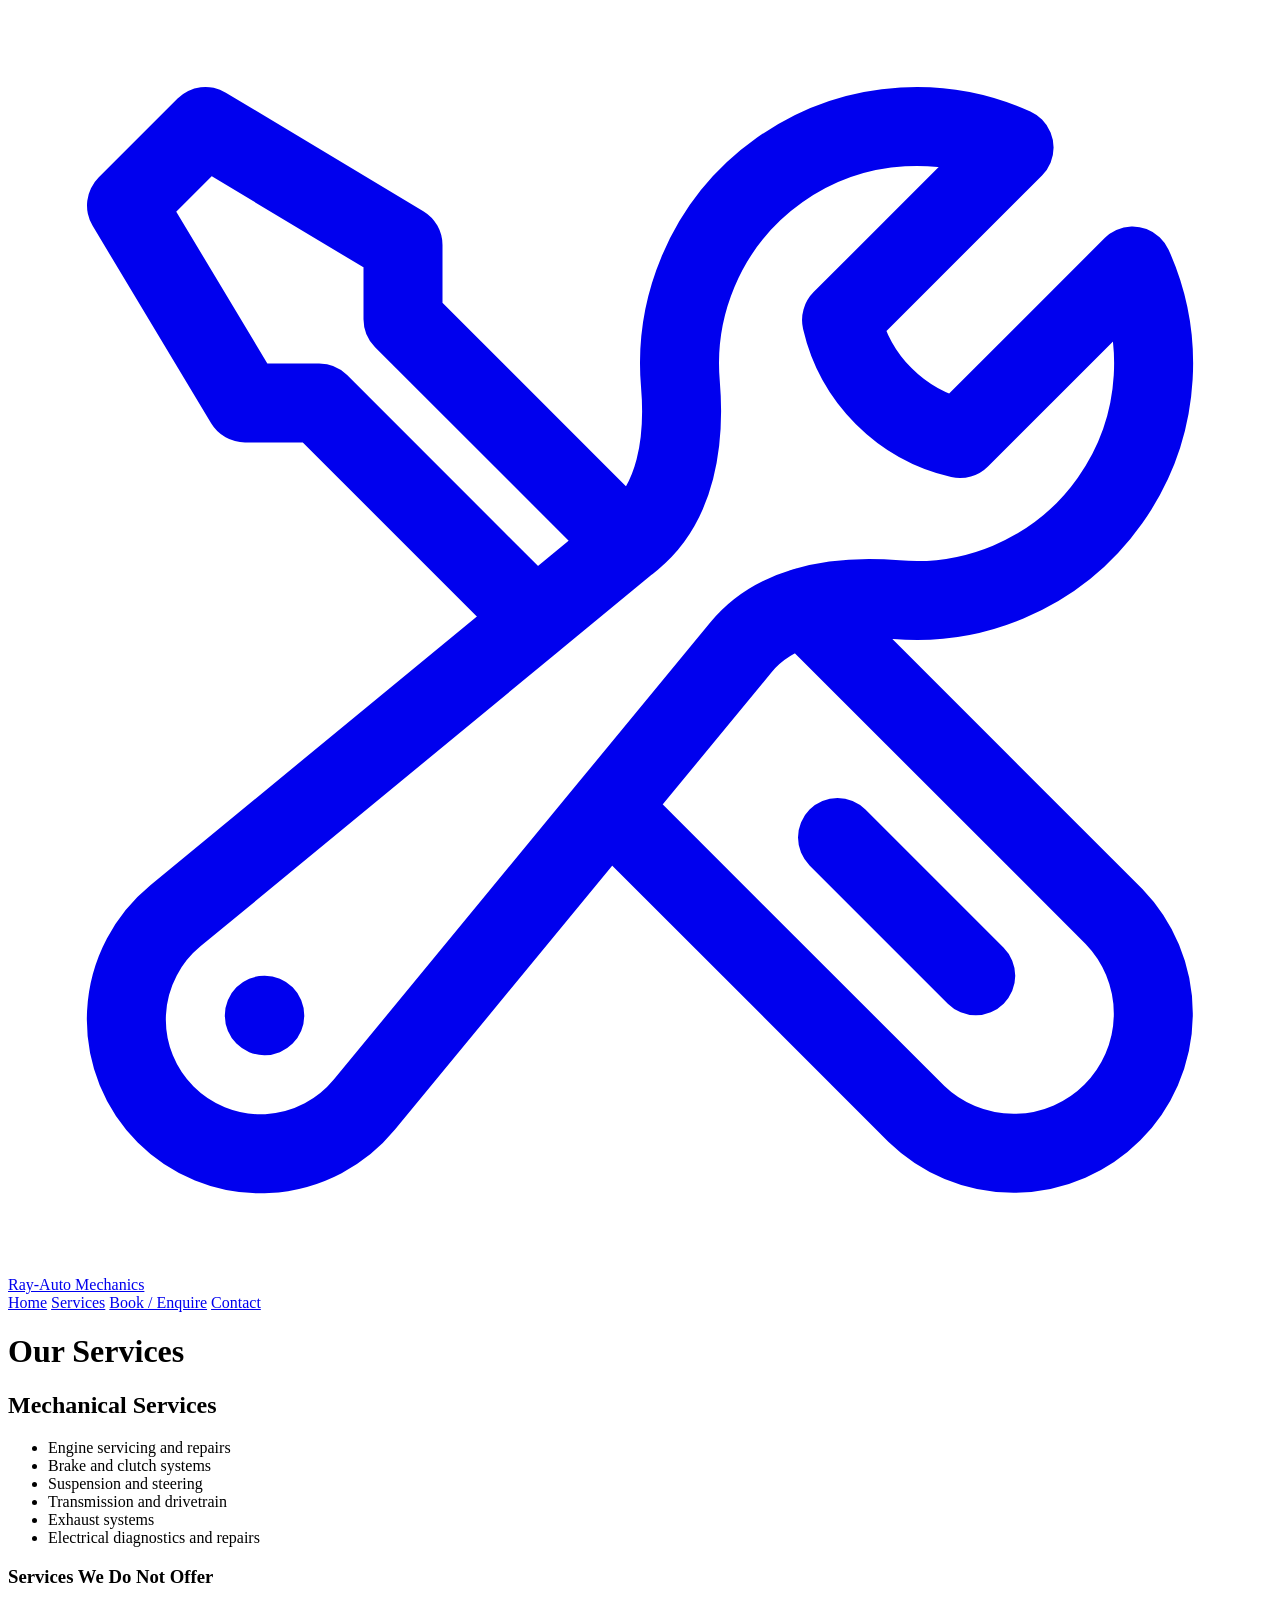
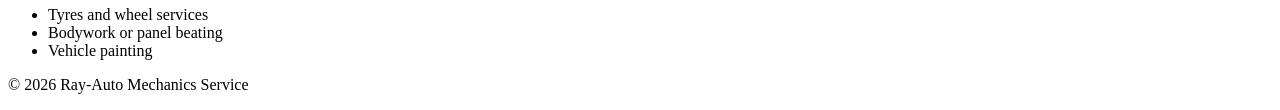
==== services.html @ d105ba19 "Create services.html Initial phase" ====
<!DOCTYPE html>
<html lang="en">
<head>
  <meta charset="UTF-8" />
  <meta name="viewport" content="width=device-width, initial-scale=1.0"/>
  <title>Services | Ray-Auto Mechanics</title>
  <link rel="stylesheet" href="css/style.css" />
</head>
<body>

    <header>
      <div class="header-nav">

          <div>
          <a class="logo" href="index.html"
            ><span
              ><svg class="icon"
                xmlns="http://www.w3.org/2000/svg"
                fill="none"
                viewBox="0 0 24 24"
                stroke-width="1.5"
                stroke="currentColor"
                class="size-6"
              >
                <path
                  stroke-linecap="round"
                  stroke-linejoin="round"
                  d="M11.42 15.17 17.25 21A2.652 2.652 0 0 0 21 17.25l-5.877-5.877M11.42 15.17l2.496-3.03c.317-.384.74-.626 1.208-.766M11.42 15.17l-4.655 5.653a2.548 2.548 0 1 1-3.586-3.586l6.837-5.63m5.108-.233c.55-.164 1.163-.188 1.743-.14a4.5 4.5 0 0 0 4.486-6.336l-3.276 3.277a3.004 3.004 0 0 1-2.25-2.25l3.276-3.276a4.5 4.5 0 0 0-6.336 4.486c.091 1.076-.071 2.264-.904 2.95l-.102.085m-1.745 1.437L5.909 7.5H4.5L2.25 3.75l1.5-1.5L7.5 4.5v1.409l4.26 4.26m-1.745 1.437 1.745-1.437m6.615 8.206L15.75 15.75M4.867 19.125h.008v.008h-.008v-.008Z"
                />
              </svg> </span
            >Ray-Auto Mechanics</a>
          </div>
          <div>
          <nav>
          <a href="index.html">Home</a>
          <a href="services.html">Services</a>
          <a href="book.html">Book / Enquire</a>
          <a href="contact.html">Contact</a>
           </nav>
          </div>
       
        </div>
          <h1>Our Services</h1>

    </header>

<section>
  <h2>Mechanical Services</h2>
  <ul>
    <li>Engine servicing and repairs</li>
    <li>Brake and clutch systems</li>
    <li>Suspension and steering</li>
    <li>Transmission and drivetrain</li>
    <li>Exhaust systems</li>
    <li>Electrical diagnostics and repairs</li>
  </ul>

  <h3>Services We Do Not Offer</h3>
  <ul>
    <li>Tyres and wheel services</li>
    <li>Bodywork or panel beating</li>
    <li>Vehicle painting</li>
  </ul>
</section>

<footer>
  <p>© 2026 Ray-Auto Mechanics Service</p>
</footer>

</body>
</html>
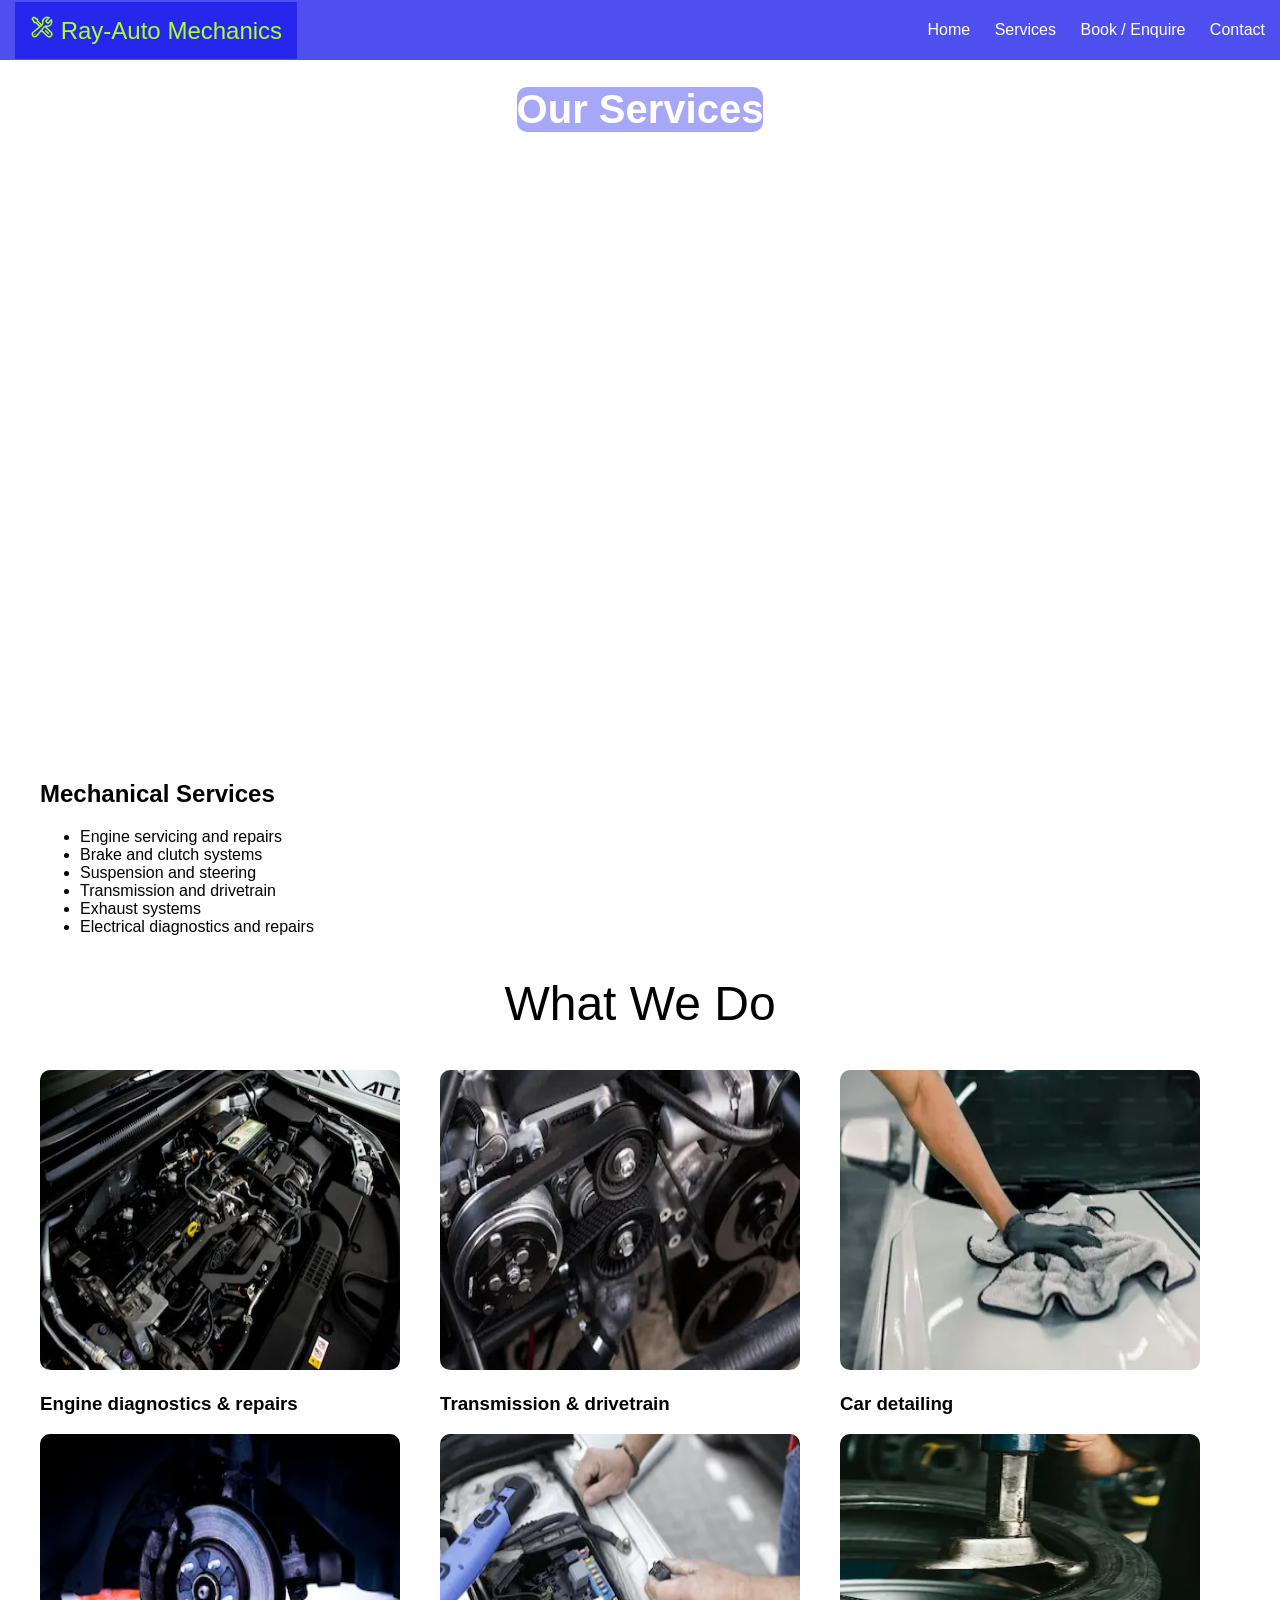
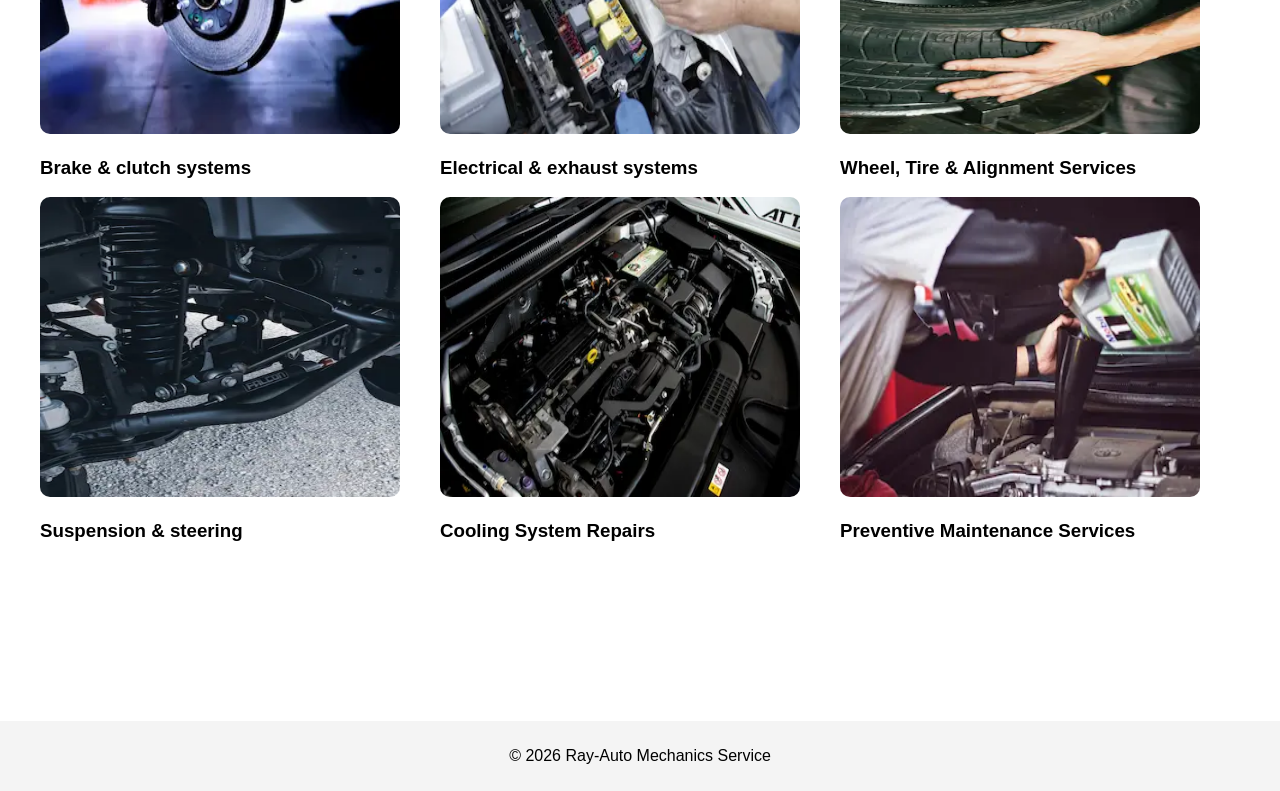
==== commit 71667939: "Update services.html updated with the card section" ====
--- a/services.html
+++ b/services.html
@@ -55,12 +55,54 @@
     <li>Electrical diagnostics and repairs</li>
   </ul>
 
-  <h3>Services We Do Not Offer</h3>
-  <ul>
-    <li>Tyres and wheel services</li>
-    <li>Bodywork or panel beating</li>
-    <li>Vehicle painting</li>
-  </ul>
+      <h2 class="card-heading">What we do</h2>
+      <div class="card">
+        <div class="card-part">
+          <div>
+            <img src="./images/engine.webp" alt="" />
+            <h3>Engine diagnostics & repairs</h3>
+          </div>
+          <div>
+            <img src="./images/brake.webp" alt="" />
+            <h3>Brake & clutch systems</h3>
+          </div>
+          <div>
+            <img src="./images/suspension.webp" alt="" />
+            <h3>Suspension & steering</h3>
+          </div>
+        </div>
+
+        <div class="card-part">
+          <div>
+            <img src="./images/transmission.webp" alt="" />
+            <h3>Transmission & drivetrain</h3>
+          </div>
+          <div>
+            <img src="./images/electrical.webp" alt="" />
+            <h3>Electrical & exhaust systems</h3>
+          </div>
+          <div>
+            <img src="./images/engine.webp" alt="" />
+            <h3>Cooling System Repairs</h3>
+          </div>
+        </div>
+
+        <div class="card-part">
+          <div>
+            <img src="./images/detail.webp" alt="" />
+            <h3>Car detailing</h3>
+          </div>
+          <div>
+            <img src="./images/tyre.webp" alt="" />
+            <h3>Wheel, Tire & Alignment Services</h3>
+          </div>
+          <div>
+            <img src="./images/service.webp" alt="" />
+            <h3>Preventive Maintenance Services</h3>
+          </div>
+        </div>
+      </div>
+
 </section>
 
 <footer>
--- a/css/style.css
+++ b/css/style.css
@@ -0,0 +1,211 @@
+body {
+  font-family: 'Popping', sans-serif;
+  margin: 0;
+  padding: 0;
+}
+
+.logo {
+  font-size: 1.5rem;
+  text-decoration: none;
+  color: greenyellow;
+  background: rgba(35, 35, 236, 0.929);
+  padding: 15px;
+}
+.icon {
+  width: 24px;
+}
+header {
+  background-image: url("/Ray-auto-mechanic/images/background.webp");
+  background-size: cover;
+  height: 80vh;
+  background-repeat: no-repeat;
+  text-align: center;
+}
+header h1 {
+  background: rgba(35, 35, 236, 0.4);
+  display: inline-block;
+  color: white;
+  border-radius: 10px;
+}
+.header-nav {
+  display: flex;
+  justify-content: space-between;
+  align-items: center;
+  background: rgba(35, 35, 236, 0.8);
+  padding: 15px;
+  width: 100%;
+}
+
+header h1 {
+  font-size: 2.5rem;
+}
+.header-cap {
+  width: 30%;
+  background: rgb(60, 60, 241, 0.4);
+  border-radius: 10px;
+  color: white;
+  padding: 30px;
+  margin: 3%;
+  text-align: left;
+}
+.header-cap h2 {
+  font-size: 2.1rem;
+  text-transform: capitalize;
+}
+.header-cap p {
+  font-size: 0.9rem;
+  margin-bottom: 10%;
+}
+
+.btn {
+  background: #d32f2f;
+  color: white;
+  text-transform: capitalize;
+  padding: 13px 20px;
+  text-decoration: none;
+  border: none;
+  border-radius: 5px;
+  cursor: pointer;
+}
+.btn-trans {
+  color: white;
+  text-transform: capitalize;
+  padding: 13px 20px;
+  text-decoration: none;
+  border: 1px solid white;
+  border-radius: 5px;
+  cursor: pointer;
+  margin-left: 20px;
+}
+nav {
+  margin-right: 20px;
+}
+nav a {
+  color: white;
+  margin: 0 10px;
+  text-decoration: none;
+}
+.hero {
+  width: 40%;
+}
+.hero h2 {
+  font-size: 3rem;
+  font-weight: 600;
+}
+.hero p {
+  font-weight: 100;
+}
+
+.statement {
+  display: flex;
+  justify-content: space-between;
+}
+.expert {
+  width: 20%;
+  padding: 45px;
+  background: rgb(230, 240, 244);
+  border-radius: 10px;
+}
+.expert h3 {
+  font-size: 1.2rem;
+  font-weight: 600;
+}
+.expert p {
+  font-weight: 300;
+}
+.icon-e {
+  width: 32px;
+  color: darkblue;
+  background: rgb(193, 229, 240);
+  padding: 10px;
+  border-radius: 5px;
+}
+
+section {
+  padding: 40px;
+}
+
+.card-heading {
+  font-size: 3rem;
+  font-weight: 500;
+  text-align: center;
+  text-transform: capitalize;
+}
+.card {
+  display: flex;
+  flex-direction: row;
+  justify-content: space-between;
+  margin-bottom: 10%;
+}
+.card-part {
+  width: 50%;
+}
+.card-part img {
+  width: 90%;
+  height: 300px;
+  border-radius: 10px;
+}
+
+footer {
+  background: #f4f4f4;
+  text-align: center;
+  padding: 10px;
+}
+/* AI Chat Widget */
+#chat-toggle {
+  position: fixed;
+  bottom: 20px;
+  right: 20px;
+  background: #d32f2f;
+  color: white;
+  padding: 12px;
+  border-radius: 50%;
+  cursor: pointer;
+  font-size: 18px;
+}
+
+#chat-widget {
+  position: fixed;
+  bottom: 80px;
+  right: 20px;
+  width: 300px;
+  background: white;
+  border: 1px solid #ccc;
+  display: none;
+  flex-direction: column;
+}
+
+#chat-header {
+  background: #1e1e1e;
+  color: white;
+  padding: 10px;
+  display: flex;
+  justify-content: space-between;
+}
+
+#chat-close {
+  cursor: pointer;
+}
+
+#chat-messages {
+  padding: 10px;
+  height: 250px;
+  overflow-y: auto;
+  font-size: 14px;
+}
+
+#chat-input {
+  display: flex;
+  border-top: 1px solid #ccc;
+}
+
+#chat-input input {
+  flex: 1;
+  padding: 8px;
+  border: none;
+}
+
+#chat-input button {
+  padding: 8px 12px;
+}
+
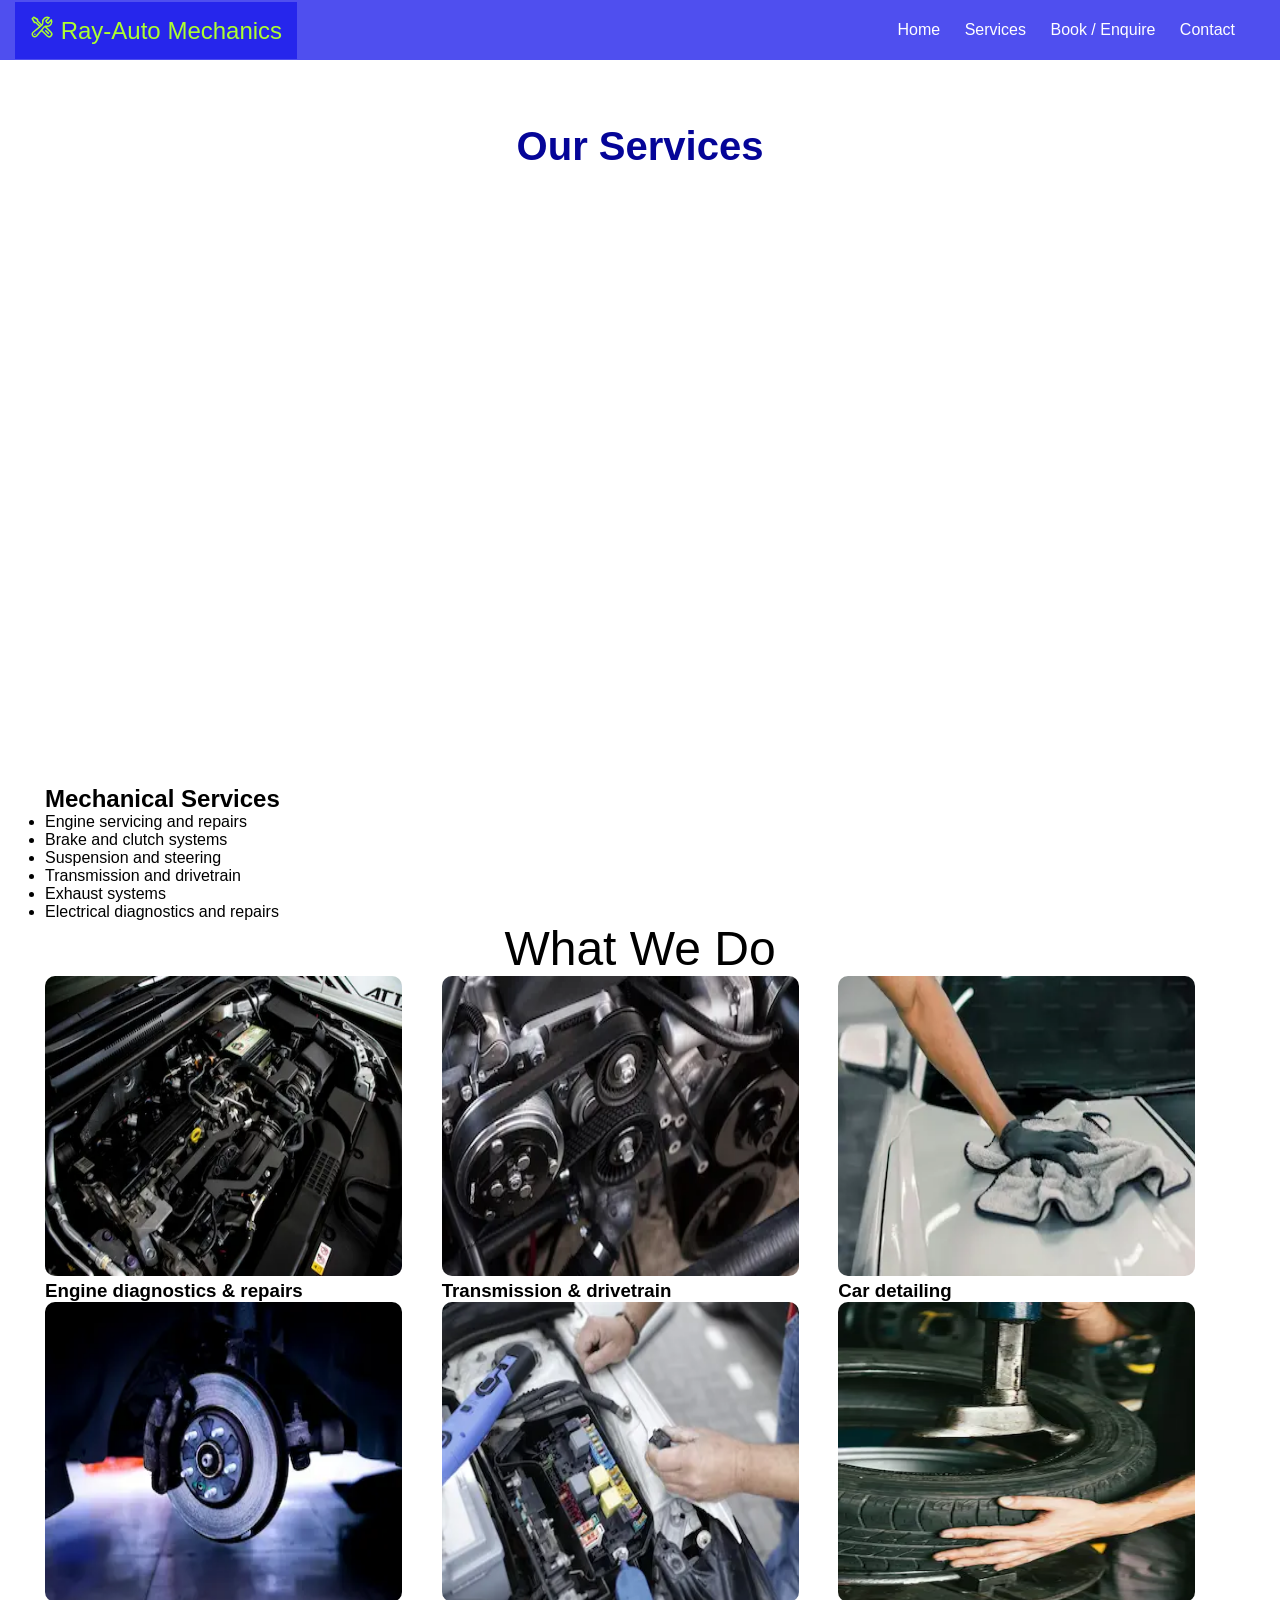
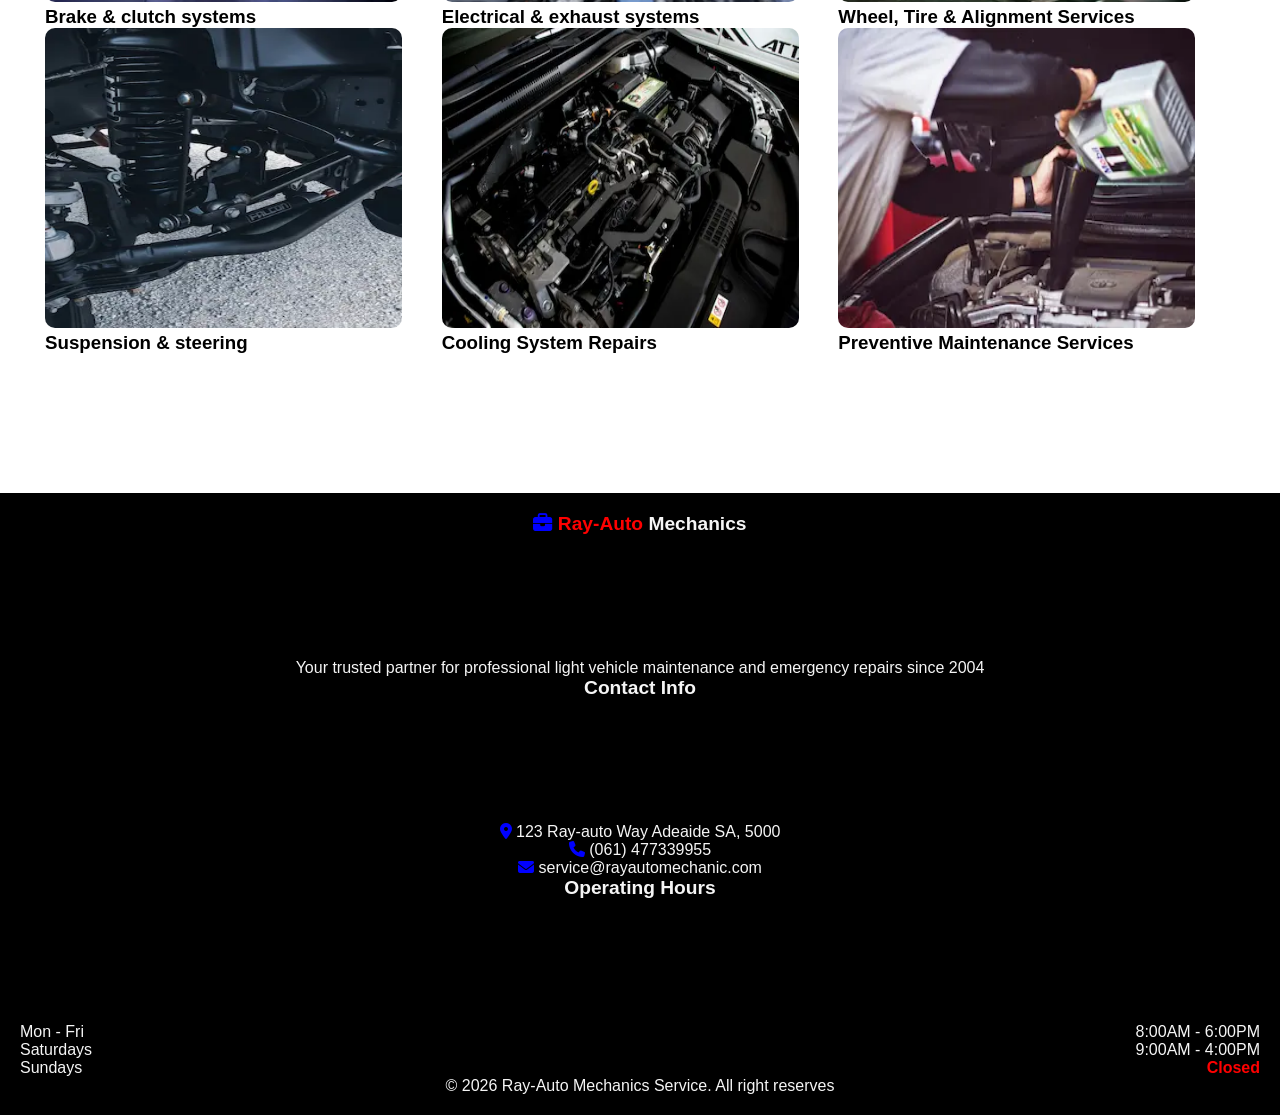
==== commit e73d30b0: "Update services.html" ====
--- a/services.html
+++ b/services.html
@@ -5,6 +5,7 @@
   <meta name="viewport" content="width=device-width, initial-scale=1.0"/>
   <title>Services | Ray-Auto Mechanics</title>
   <link rel="stylesheet" href="css/style.css" />
+      <link rel="stylesheet" href="https://cdnjs.cloudflare.com/ajax/libs/font-awesome/6.5.0/css/all.min.css">
 </head>
 <body>
 
@@ -105,9 +106,46 @@
 
 </section>
 
-<footer>
-  <p>© 2026 Ray-Auto Mechanics Service</p>
-</footer>
+    <footer class="footer-s">
+
+      <div class="footer-services">
+        <div>
+          <h5><span><i class="fa-solid fa-briefcase"></i></span> <span>Ray-Auto</span> Mechanics </h5>
+          <p>Your trusted partner for professional light vehicle 
+            maintenance and emergency repairs since 2004</p>
+        </div>
+
+        <div>
+          <h5>Contact Info</h5>
+          <p> <span><i class="fa-solid fa-location-dot"></i></span> 123 Ray-auto Way Adeaide SA, 5000</p>
+          <P> <span> <i class="fa-solid fa-phone"></i> </span> (061) 477339955</P>
+          <P> <span><i class="fa-solid fa-envelope"></i> </span>  service@rayautomechanic.com</P>
+        </div>
+
+
+          <div class="footer-part">
+          <h5>Operating Hours</h5>
+          <span  class="opening-servces">
+            <p>Mon - Fri</p>
+           <P> 8:00AM - 6:00PM </P>
+          </span>
+          <span class="opening-servces">
+            <p>Saturdays</p>
+           <P> 9:00AM - 4:00PM </P>
+          </span>
+          <span class="opening-servces">
+            <p>Sundays</p>
+           <P class="closed"> Closed </P>
+          </span>
+          </div>
+
+      </div>
+
+      <div class="copy-right-services">
+      <p>© 2026 Ray-Auto Mechanics Service. All right reserves</p>
+      </div>
+
+    </footer>
 
 </body>
 </html>
--- a/css/style.css
+++ b/css/style.css
@@ -1,7 +1,11 @@
+* {
+  margin: 0;
+  padding: 0;
+  box-sizing: border-box;
+}
+
 body {
   font-family: 'Popping', sans-serif;
-  margin: 0;
-  padding: 0;
 }
 
 .logo {
@@ -17,15 +21,14 @@
 header {
   background-image: url("/Ray-auto-mechanic/images/background.webp");
   background-size: cover;
-  height: 80vh;
+  height: 85vh;
   background-repeat: no-repeat;
   text-align: center;
 }
 header h1 {
-  background: rgba(35, 35, 236, 0.4);
   display: inline-block;
-  color: white;
-  border-radius: 10px;
+  color: rgb(5, 5, 152);
+  margin-top: 5%;
 }
 .header-nav {
   display: flex;
@@ -40,12 +43,12 @@
   font-size: 2.5rem;
 }
 .header-cap {
-  width: 30%;
+  width: 35%;
   background: rgb(60, 60, 241, 0.4);
   border-radius: 10px;
   color: white;
   padding: 30px;
-  margin: 3%;
+  margin: 7% 3%;
   text-align: left;
 }
 .header-cap h2 {
@@ -60,6 +63,8 @@
 .btn {
   background: #d32f2f;
   color: white;
+  font-size: 1.3rem;
+  font-weight: 600;
   text-transform: capitalize;
   padding: 13px 20px;
   text-decoration: none;
@@ -69,6 +74,8 @@
 }
 .btn-trans {
   color: white;
+  font-size: 1.3rem;
+  font-weight: 600;
   text-transform: capitalize;
   padding: 13px 20px;
   text-decoration: none;
@@ -85,8 +92,13 @@
   margin: 0 10px;
   text-decoration: none;
 }
+
+section {
+  margin: 0 25px;
+}
 .hero {
   width: 40%;
+  margin-top: 7%;
 }
 .hero h2 {
   font-size: 3rem;
@@ -101,9 +113,9 @@
   justify-content: space-between;
 }
 .expert {
-  width: 20%;
+  width: 30%;
   padding: 45px;
-  background: rgb(230, 240, 244);
+  background: rgb(241, 247, 249);
   border-radius: 10px;
 }
 .expert h3 {
@@ -114,15 +126,100 @@
   font-weight: 300;
 }
 .icon-e {
-  width: 32px;
-  color: darkblue;
+  width: 40px;
+  color: rgb(22, 22, 200);
   background: rgb(193, 229, 240);
   padding: 10px;
+  margin-bottom: 10px;
   border-radius: 5px;
 }
 
+.our-expertise {
+  text-align: center;
+  margin-top: 10%;
+}
+.our-expertise h3 {
+  font-size: 2.5rem;
+}
+.list {
+  display: flex;
+  justify-content: space-between;
+  margin: 30px;
+  margin-left: 5%;
+}
+.list div {
+  padding: 5px;
+}
+.list img {
+  width: 90%;
+  height: 180px;
+  border-top-right-radius: 15px;
+  border-top-left-radius: 15px;
+}
+.list h4 {
+  font-size: 1.2rem;
+}
+.list p {
+  font-weight: lighter;
+}
+
+.reviews {
+  display: flex;
+  gap: 40px;
+  margin-bottom: 8%;
+}
+.reviews p {
+  margin-top: 10px;
+  margin-bottom: 10px;
+  font-weight: lighter;
+  font-size: 0.9rem;
+}
+.reviews div {
+  width: 100%;
+  background: rgb(241, 247, 249);
+  margin-left: 15px;
+  padding: 5px;
+}
+.reviews img {
+  width: 50px;
+  height: 50px;
+  border-radius: 50%;
+  margin-right: 0;
+}
+.reviews-tag {
+  display: flex;
+  align-items: center;
+  gap: 5px;
+}
+.reviews-tag h5, .reviews-tag p {
+  margin: 5px;
+}
+.reviews i {
+  color: rgb(22, 22, 200);
+}
+i {
+  color: blue;
+}
+h4 {
+  font-size: 2.5rem;
+  text-align: center;
+  text-transform: capitalize;
+  margin: 5%;
+}
+
+.ready {
+  text-align: center;
+  background: rgb(27, 27, 205);
+  color: whitesmoke;
+  padding: 40px;
+  width: 100%;
+}
+.ready h4, .ready p {
+  margin-bottom: 4%;
+}
+
 section {
-  padding: 40px;
+  padding: 20px;
 }
 
 .card-heading {
@@ -147,9 +244,57 @@
 }
 
 footer {
-  background: #f4f4f4;
-  text-align: center;
-  padding: 10px;
+  width: 100%;
+  background: black;
+  color: whitesmoke;
+  text-align: center;
+  padding: 20px;
+}
+.footer {
+  display: flex;
+  text-align: left;
+  font-size: 1.1rem;
+}
+.footer div {
+  width: 30%;
+  padding: 20px;
+}
+.footer p {
+  margin-bottom: 15px;
+  font-size: 1rem;
+}
+.footer-part {
+  display: flex;
+  flex-direction: column;
+  padding: 0;
+}
+.footer-part span {
+  display: flex;
+  justify-content: space-between;
+}
+.opening {
+  margin: 5px;
+  font-weight: 100;
+  border-bottom: 0.01px solid rgba(255, 255, 255, 0.3);
+}
+h5 {
+  font-size: 1.2rem;
+  text-transform: capitalize;
+  margin-bottom: 10%;
+}
+h5 span {
+  color: red;
+}
+.closed {
+  color: red;
+  font-weight: 600;
+}
+
+.copy-right {
+  font-size: 0.8rem;
+  margin-top: 10%;
+  border-top: 0.01px solid rgba(255, 255, 255, 0.2);
+  padding: 20px;
 }
 /* AI Chat Widget */
 #chat-toggle {
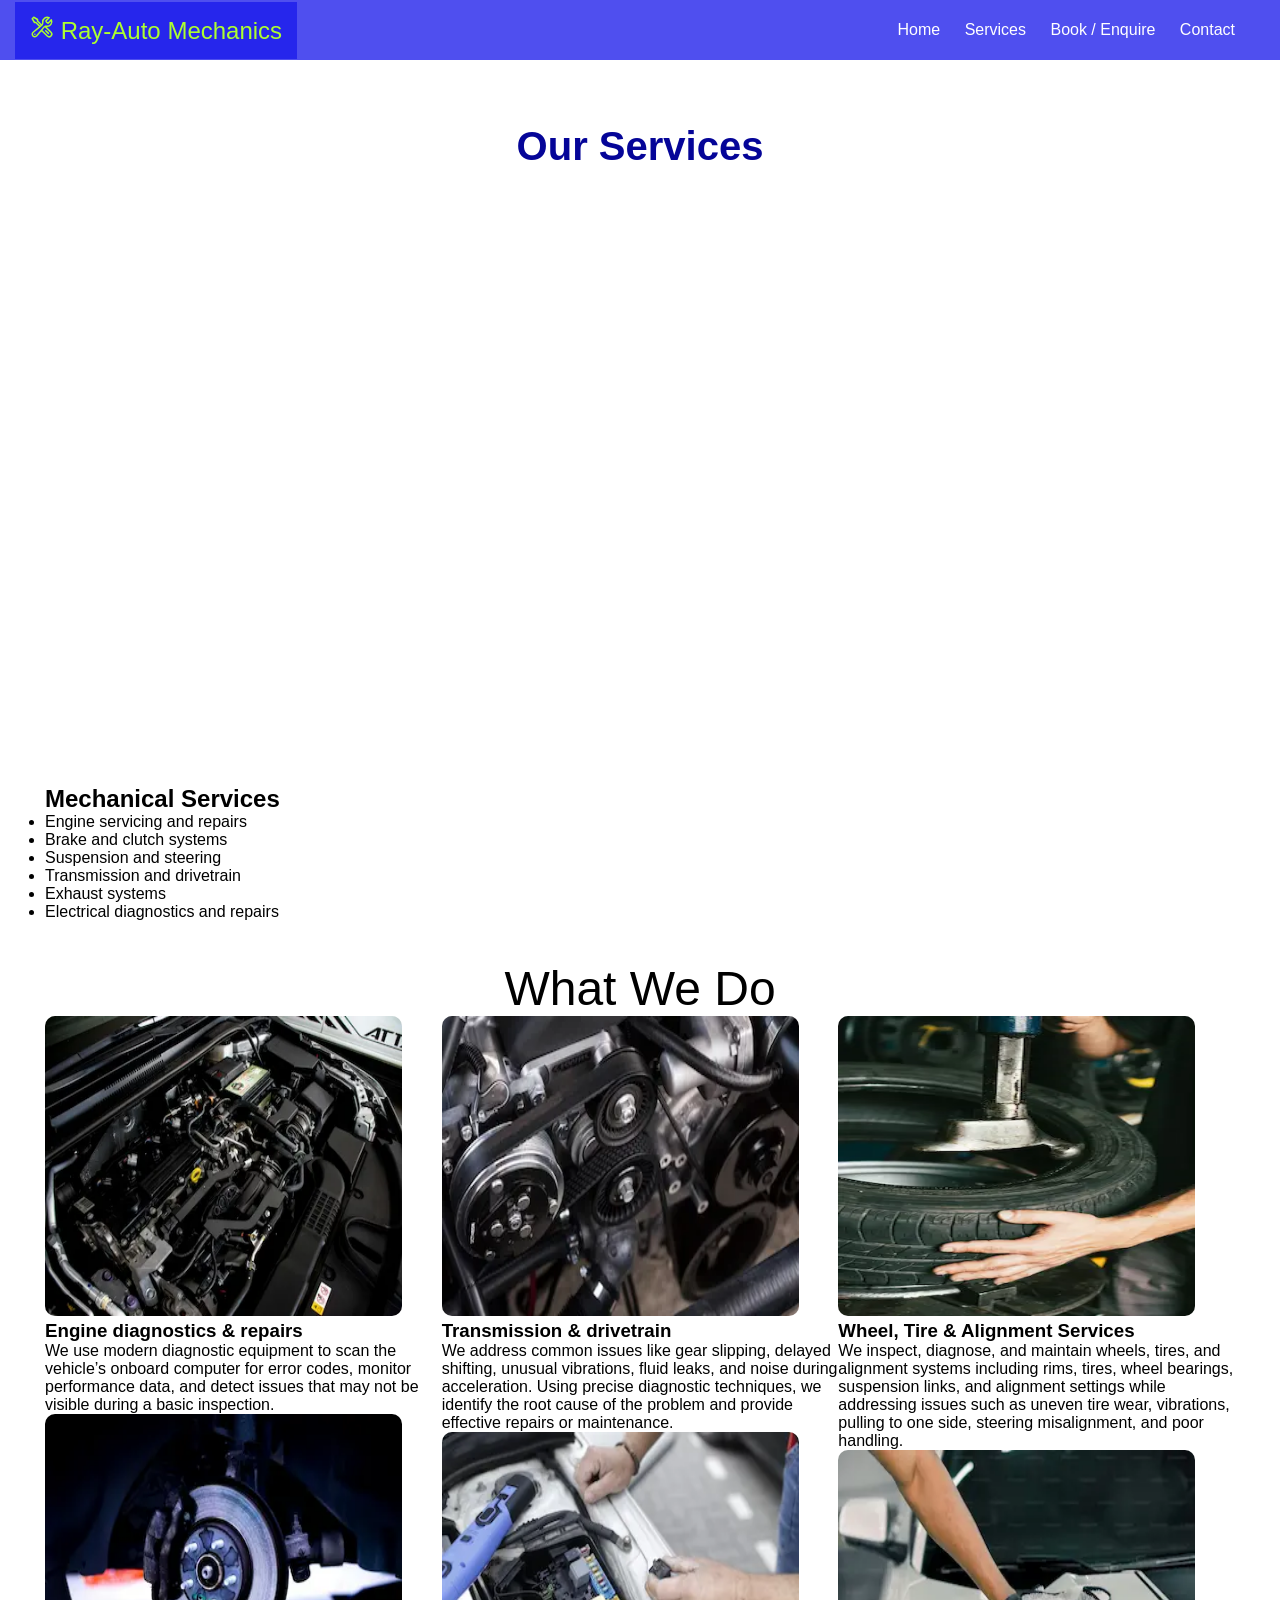
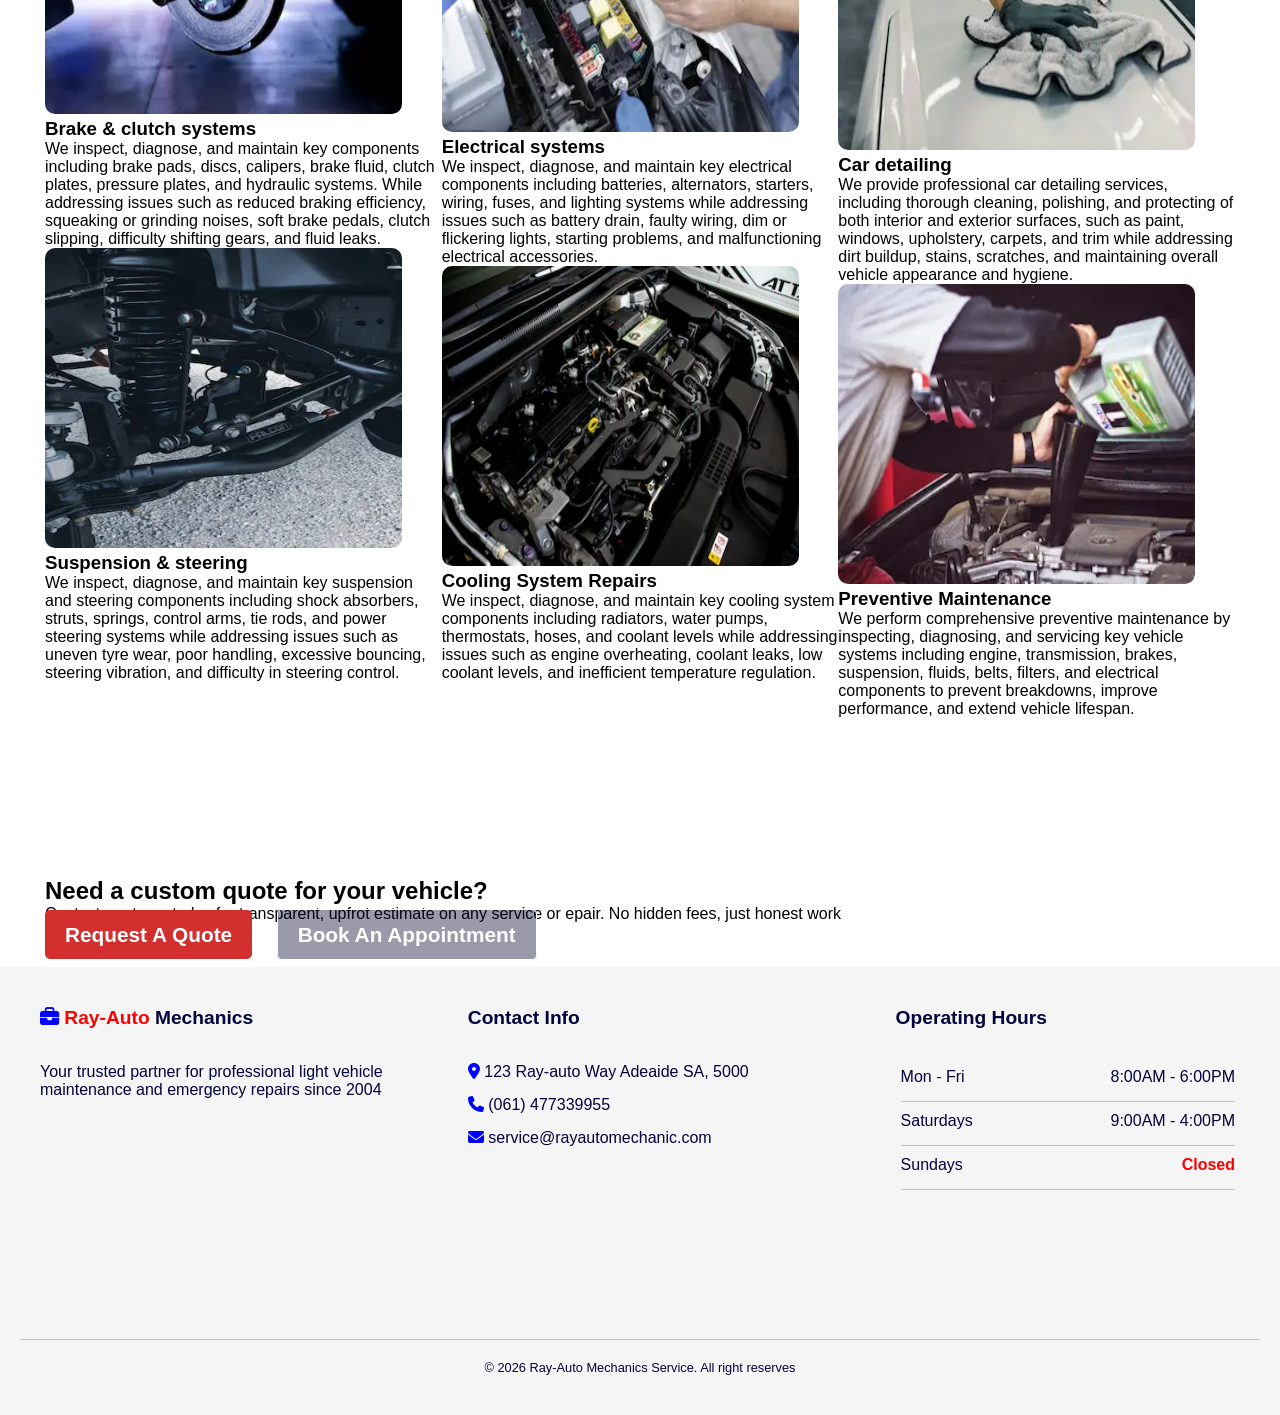
==== commit 4734be75: "Update services.html" ====
--- a/services.html
+++ b/services.html
@@ -1,21 +1,23 @@
-<!DOCTYPE html>
+<!doctype html>
 <html lang="en">
-<head>
-  <meta charset="UTF-8" />
-  <meta name="viewport" content="width=device-width, initial-scale=1.0"/>
-  <title>Services | Ray-Auto Mechanics</title>
-  <link rel="stylesheet" href="css/style.css" />
-      <link rel="stylesheet" href="https://cdnjs.cloudflare.com/ajax/libs/font-awesome/6.5.0/css/all.min.css">
-</head>
-<body>
-
+  <head>
+    <meta charset="UTF-8" />
+    <meta name="viewport" content="width=device-width, initial-scale=1.0" />
+    <title>Services | Ray-Auto Mechanics</title>
+    <link rel="stylesheet" href="css/style.css" />
+    <link
+      rel="stylesheet"
+      href="https://cdnjs.cloudflare.com/ajax/libs/font-awesome/6.5.0/css/all.min.css"
+    />
+  </head>
+  <body>
     <header>
       <div class="header-nav">
-
-          <div>
+        <div>
           <a class="logo" href="index.html"
             ><span
-              ><svg class="icon"
+              ><svg
+                class="icon"
                 xmlns="http://www.w3.org/2000/svg"
                 fill="none"
                 viewBox="0 0 24 24"
@@ -29,47 +31,69 @@
                   d="M11.42 15.17 17.25 21A2.652 2.652 0 0 0 21 17.25l-5.877-5.877M11.42 15.17l2.496-3.03c.317-.384.74-.626 1.208-.766M11.42 15.17l-4.655 5.653a2.548 2.548 0 1 1-3.586-3.586l6.837-5.63m5.108-.233c.55-.164 1.163-.188 1.743-.14a4.5 4.5 0 0 0 4.486-6.336l-3.276 3.277a3.004 3.004 0 0 1-2.25-2.25l3.276-3.276a4.5 4.5 0 0 0-6.336 4.486c.091 1.076-.071 2.264-.904 2.95l-.102.085m-1.745 1.437L5.909 7.5H4.5L2.25 3.75l1.5-1.5L7.5 4.5v1.409l4.26 4.26m-1.745 1.437 1.745-1.437m6.615 8.206L15.75 15.75M4.867 19.125h.008v.008h-.008v-.008Z"
                 />
               </svg> </span
-            >Ray-Auto Mechanics</a>
-          </div>
-          <div>
+            >Ray-Auto Mechanics</a
+          >
+        </div>
+        <div>
           <nav>
-          <a href="index.html">Home</a>
-          <a href="services.html">Services</a>
-          <a href="book.html">Book / Enquire</a>
-          <a href="contact.html">Contact</a>
-           </nav>
-          </div>
-       
-        </div>
-          <h1>Our Services</h1>
-
+            <a href="index.html">Home</a>
+            <a href="services.html">Services</a>
+            <a href="book.html">Book / Enquire</a>
+            <a href="contact.html">Contact</a>
+          </nav>
+        </div>
+      </div>
+      <h1>Our Services</h1>
     </header>
 
-<section>
-  <h2>Mechanical Services</h2>
-  <ul>
-    <li>Engine servicing and repairs</li>
-    <li>Brake and clutch systems</li>
-    <li>Suspension and steering</li>
-    <li>Transmission and drivetrain</li>
-    <li>Exhaust systems</li>
-    <li>Electrical diagnostics and repairs</li>
-  </ul>
-
+    <section>
+      <h2>Mechanical Services</h2>
+      <ul>
+        <li>Engine servicing and repairs</li>
+        <li>Brake and clutch systems</li>
+        <li>Suspension and steering</li>
+        <li>Transmission and drivetrain</li>
+        <li>Exhaust systems</li>
+        <li>Electrical diagnostics and repairs</li>
+      </ul>
+
+    </section>
+
+    <section class="what-do">
       <h2 class="card-heading">What we do</h2>
       <div class="card">
         <div class="card-part">
           <div>
             <img src="./images/engine.webp" alt="" />
             <h3>Engine diagnostics & repairs</h3>
+            <p>
+              We use modern diagnostic equipment to scan the vehicle’s onboard
+              computer for error codes, monitor performance data, and detect
+              issues that may not be visible during a basic inspection.
+            </p>
           </div>
           <div>
             <img src="./images/brake.webp" alt="" />
             <h3>Brake & clutch systems</h3>
+            <p>
+              We inspect, diagnose, and maintain key components including brake
+              pads, discs, calipers, brake fluid, clutch plates, pressure
+              plates, and hydraulic systems. While addressing issues such as
+              reduced braking efficiency, squeaking or grinding noises, soft
+              brake pedals, clutch slipping, difficulty shifting gears, and
+              fluid leaks.
+            </p>
           </div>
           <div>
             <img src="./images/suspension.webp" alt="" />
             <h3>Suspension & steering</h3>
+            <p>
+              We inspect, diagnose, and maintain key suspension and steering
+              components including shock absorbers, struts, springs, control
+              arms, tie rods, and power steering systems while addressing issues
+              such as uneven tyre wear, poor handling, excessive bouncing,
+              steering vibration, and difficulty in steering control.
+            </p>
           </div>
         </div>
 
@@ -77,75 +101,137 @@
           <div>
             <img src="./images/transmission.webp" alt="" />
             <h3>Transmission & drivetrain</h3>
+            <p>
+              We address common issues like gear slipping, delayed shifting,
+              unusual vibrations, fluid leaks, and noise during acceleration.
+              Using precise diagnostic techniques, we identify the root cause of
+              the problem and provide effective repairs or maintenance.
+            </p>
           </div>
           <div>
             <img src="./images/electrical.webp" alt="" />
-            <h3>Electrical & exhaust systems</h3>
+            <h3>Electrical systems</h3>
+            <p>
+              We inspect, diagnose, and maintain key electrical components
+              including batteries, alternators, starters, wiring, fuses, and
+              lighting systems while addressing issues such as battery drain,
+              faulty wiring, dim or flickering lights, starting problems, and
+              malfunctioning electrical accessories.
+            </p>
           </div>
           <div>
             <img src="./images/engine.webp" alt="" />
             <h3>Cooling System Repairs</h3>
+            <p>
+              We inspect, diagnose, and maintain key cooling system components
+              including radiators, water pumps, thermostats, hoses, and coolant
+              levels while addressing issues such as engine overheating, coolant
+              leaks, low coolant levels, and inefficient temperature regulation.
+            </p>
           </div>
         </div>
 
         <div class="card-part">
           <div>
+            <img src="./images/tyre.webp" alt="" />
+            <h3>Wheel, Tire & Alignment Services</h3>
+            <p>
+              We inspect, diagnose, and maintain wheels, tires, and alignment
+              systems including rims, tires, wheel bearings, suspension links,
+              and alignment settings while addressing issues such as uneven tire
+              wear, vibrations, pulling to one side, steering misalignment, and
+              poor handling.
+            </p>
+          </div>
+                    <div>
             <img src="./images/detail.webp" alt="" />
             <h3>Car detailing</h3>
-          </div>
-          <div>
-            <img src="./images/tyre.webp" alt="" />
-            <h3>Wheel, Tire & Alignment Services</h3>
+            <p>
+              We provide professional car detailing services, including thorough
+              cleaning, polishing, and protecting of both interior and exterior
+              surfaces, such as paint, windows, upholstery, carpets, and trim
+              while addressing dirt buildup, stains, scratches, and maintaining
+              overall vehicle appearance and hygiene.
+            </p>
           </div>
           <div>
             <img src="./images/service.webp" alt="" />
-            <h3>Preventive Maintenance Services</h3>
-          </div>
-        </div>
-      </div>
-
-</section>
+            <h3>Preventive Maintenance</h3>
+            <p>
+              We perform comprehensive preventive maintenance by inspecting,
+              diagnosing, and servicing key vehicle systems including engine,
+              transmission, brakes, suspension, fluids, belts, filters, and
+              electrical components to prevent breakdowns, improve performance,
+              and extend vehicle lifespan.
+            </p>
+          </div>
+        </div>
+      </div>
+    </section>
+
+    <section class="quote">
+      <div class="quote-left">
+        <h2>Need a custom quote for your <span>vehicle?</span></h2>
+        <p>
+          Contact our team today for transparent, upfrot estimate on any service
+          or epair. No hidden fees, just honest work
+        </p>
+      </div>
+
+      <div class="quote-right">
+        <a class="btn" href="./contact.html">Request a Quote</a>
+        <a class="btn-trans" href="./book.html">Book an Appointment</a>
+      </div>
+    </section>
 
     <footer class="footer-s">
-
       <div class="footer-services">
         <div>
-          <h5><span><i class="fa-solid fa-briefcase"></i></span> <span>Ray-Auto</span> Mechanics </h5>
-          <p>Your trusted partner for professional light vehicle 
-            maintenance and emergency repairs since 2004</p>
+          <h5>
+            <span><i class="fa-solid fa-briefcase"></i></span>
+            <span>Ray-Auto</span> Mechanics
+          </h5>
+          <p>
+            Your trusted partner for professional light vehicle maintenance and
+            emergency repairs since 2004
+          </p>
         </div>
 
         <div>
           <h5>Contact Info</h5>
-          <p> <span><i class="fa-solid fa-location-dot"></i></span> 123 Ray-auto Way Adeaide SA, 5000</p>
-          <P> <span> <i class="fa-solid fa-phone"></i> </span> (061) 477339955</P>
-          <P> <span><i class="fa-solid fa-envelope"></i> </span>  service@rayautomechanic.com</P>
-        </div>
-
-
-          <div class="footer-part">
+          <p>
+            <span><i class="fa-solid fa-location-dot"></i></span> 123 Ray-auto
+            Way Adeaide SA, 5000
+          </p>
+          <p>
+            <span> <i class="fa-solid fa-phone"></i> </span> (061) 477339955
+          </p>
+          <p>
+            <span><i class="fa-solid fa-envelope"></i> </span>
+            service@rayautomechanic.com
+          </p>
+        </div>
+
+        <div class="footer-part">
           <h5>Operating Hours</h5>
-          <span  class="opening-servces">
+          <span class="opening-servces">
             <p>Mon - Fri</p>
-           <P> 8:00AM - 6:00PM </P>
+            <p>8:00AM - 6:00PM</p>
           </span>
           <span class="opening-servces">
             <p>Saturdays</p>
-           <P> 9:00AM - 4:00PM </P>
+            <p>9:00AM - 4:00PM</p>
           </span>
           <span class="opening-servces">
             <p>Sundays</p>
-           <P class="closed"> Closed </P>
+            <p class="closed">Closed</p>
           </span>
-          </div>
-
+        </div>
       </div>
 
       <div class="copy-right-services">
-      <p>© 2026 Ray-Auto Mechanics Service. All right reserves</p>
-      </div>
-
+        <p>© 2026 Ray-Auto Mechanics Service. All right reserves</p>
+      </div>
     </footer>
-
-</body>
+  </body>
 </html>
--- a/css/style.css
+++ b/css/style.css
@@ -73,6 +73,7 @@
   cursor: pointer;
 }
 .btn-trans {
+  background: rgba(3, 3, 43, 0.4);
   color: white;
   font-size: 1.3rem;
   font-weight: 600;
@@ -252,14 +253,15 @@
 }
 .footer {
   display: flex;
+  justify-content: space-between;
   text-align: left;
   font-size: 1.1rem;
 }
-.footer div {
-  width: 30%;
-  padding: 20px;
-}
-.footer p {
+.footer div, .footer-services div {
+  width: 31%;
+  padding: 20px;
+}
+.footer p, .footer-services p {
   margin-bottom: 15px;
   font-size: 1rem;
 }
@@ -296,6 +298,30 @@
   border-top: 0.01px solid rgba(255, 255, 255, 0.2);
   padding: 20px;
 }
+
+/* Services */
+.footer-s {
+  background: whitesmoke;
+  color: rgb(3, 3, 62);
+}
+.footer-services {
+  display: flex;
+  justify-content: space-between;
+  text-align: left;
+  font-size: 1.1rem;
+}
+.opening-servces {
+  margin: 5px;
+  font-weight: 100;
+  border-bottom: 0.01px solid rgb(186, 186, 244);
+}
+.copy-right-services {
+  font-size: 0.8rem;
+  margin-top: 10%;
+  border-top: 0.01px solid rgb(186, 186, 244);
+  padding: 20px;
+}
+
 /* AI Chat Widget */
 #chat-toggle {
   position: fixed;
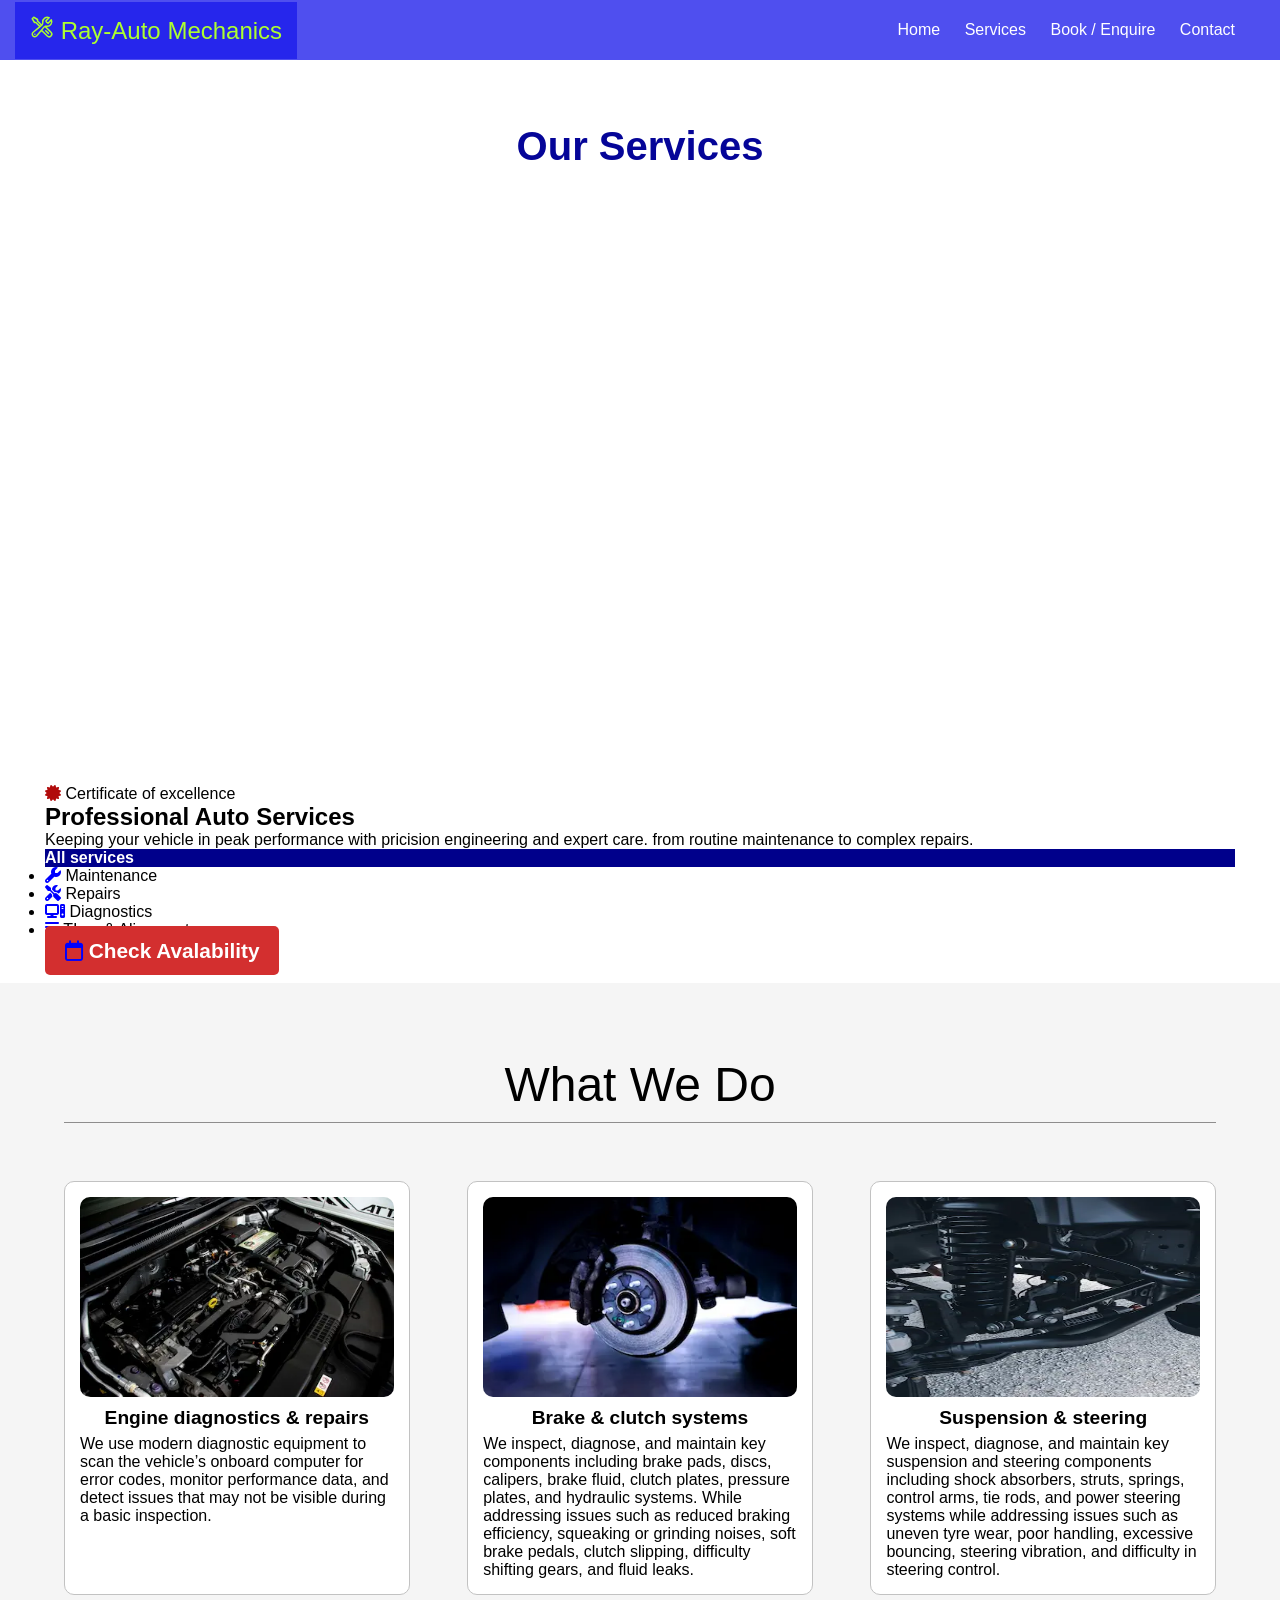
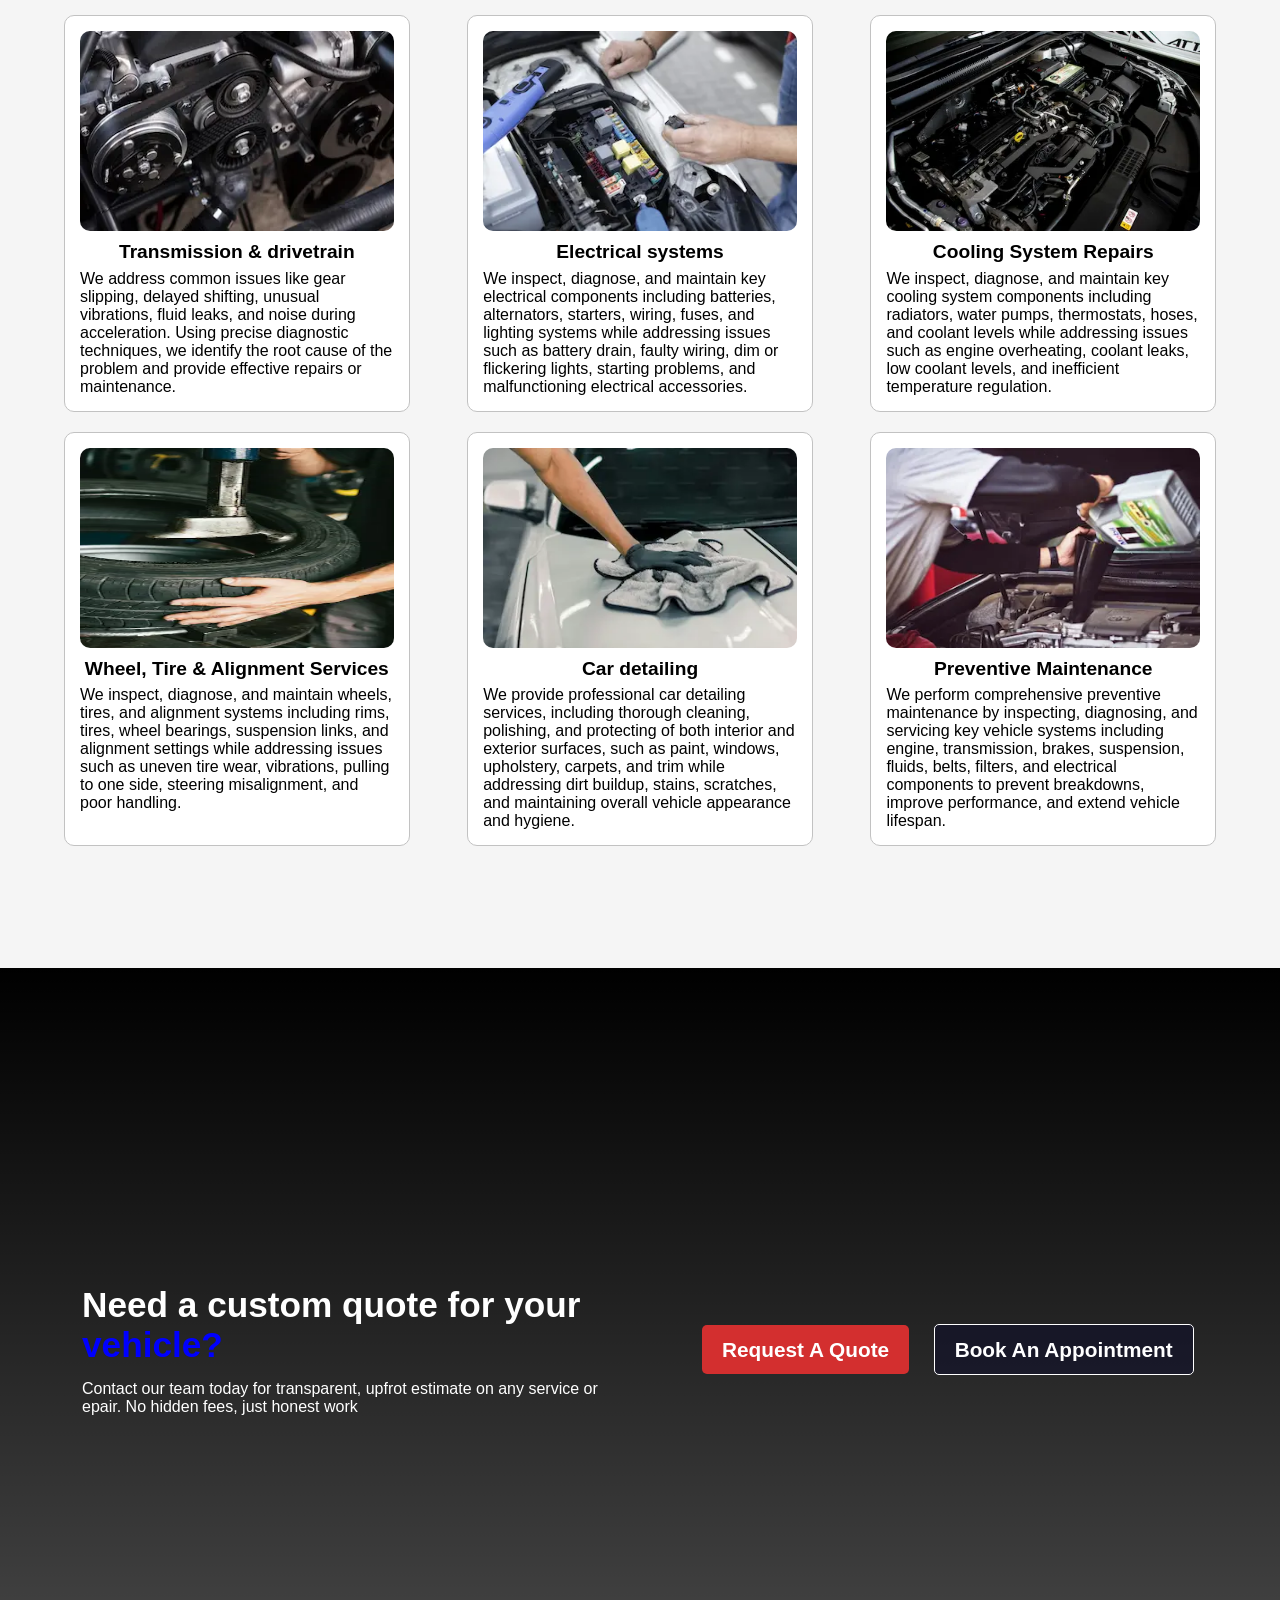
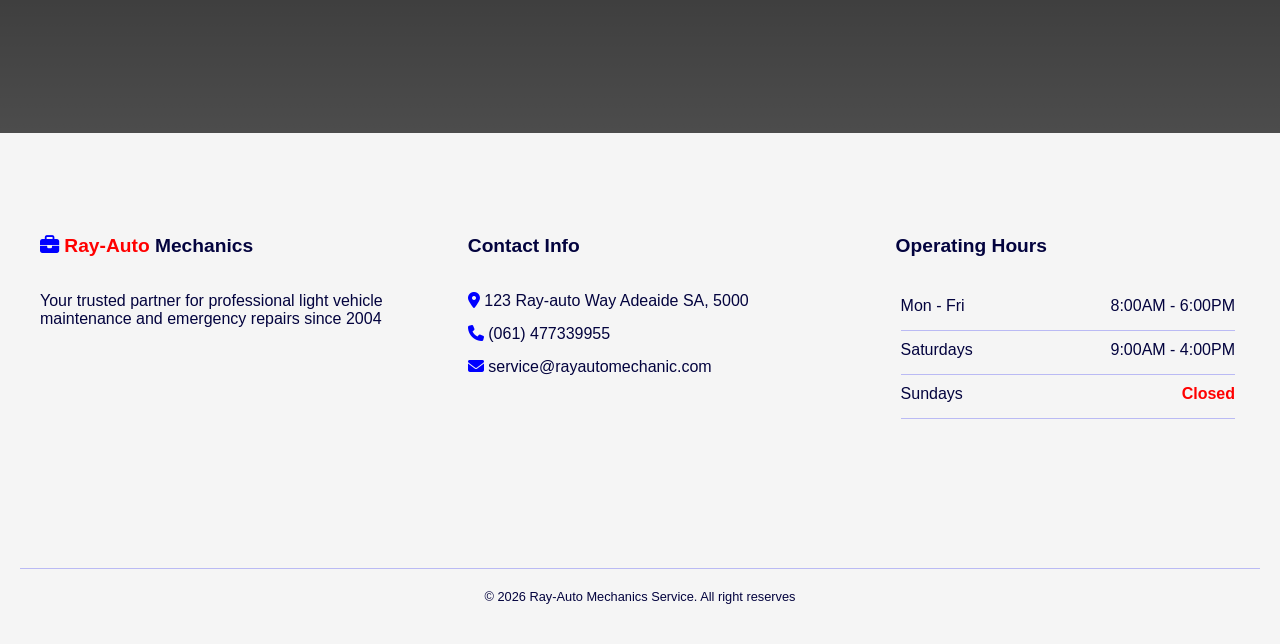
==== commit 97445009: "Update services.html" ====
--- a/services.html
+++ b/services.html
@@ -46,17 +46,27 @@
       <h1>Our Services</h1>
     </header>
 
-    <section>
-      <h2>Mechanical Services</h2>
+    <section class="professional">
+      <div class="professional-div">
+      <p class="certified"><span><i style="color: rgb(177, 11, 11);" class="fa-solid fa-certificate"></i></span> Certificate of excellence
+      <h2>Professional <span>Auto Services</span></h2></p>
+      <p>Keeping your vehicle in peak performance with pricision engineering and expert care.
+        from routine maintenance to complex repairs.
+      </p>
+      <div class="nav-btn">
       <ul>
-        <li>Engine servicing and repairs</li>
-        <li>Brake and clutch systems</li>
-        <li>Suspension and steering</li>
-        <li>Transmission and drivetrain</li>
-        <li>Exhaust systems</li>
-        <li>Electrical diagnostics and repairs</li>
+        <li style="background: darkblue; color: white; font-weight: bolder;">All services</li>
+        <li><span><i class="fa-solid fa-wrench"></i> </span>  Maintenance</li>
+        <li><span><i class="fa-solid fa-screwdriver-wrench"></i> </span>  Repairs</li>
+        <li><span><i class="fa-solid fa-computer"></i></span>  Diagnostics</li>
+        <li><span><i class="fa-solid fa-align-justify"></i></span>  TIres & Alignment </li>
       </ul>
-
+      </div>
+      </div>
+
+      <div>
+        <a class="btn" href="./contact.html"> <span><i class="fa-regular fa-calendar"></i></span> Check Avalability</a>
+      </div>
     </section>
 
     <section class="what-do">
--- a/css/style.css
+++ b/css/style.css
@@ -223,39 +223,71 @@
   padding: 20px;
 }
 
+.what-do {
+  background: whitesmoke;
+  margin: 0;
+  padding: 5%;
+}
 .card-heading {
   font-size: 3rem;
   font-weight: 500;
   text-align: center;
   text-transform: capitalize;
+  margin-bottom: 5%;
+  padding: 10px;
+  border-bottom: 1px solid rgb(142, 141, 141);
 }
 .card {
   display: flex;
+  flex-direction: column;
+  gap: 20px;
+  margin-bottom: 5%;
+}
+.card-part {
+  display: flex;
   flex-direction: row;
   justify-content: space-between;
-  margin-bottom: 10%;
-}
-.card-part {
-  width: 50%;
+  
+}
+.card-part div {
+  width: 30%;
+  background: white;
+  border: 1px solid rgb(194, 194, 194);
+  border-radius: 10px;
+  padding: 15px;
 }
 .card-part img {
-  width: 90%;
-  height: 300px;
+  width: 100%;
+  height: 200px;
   border-radius: 10px;
+  align-items: center;
+}
+.card-part h3 {
+  font-size: 1.2rem;
+  width: 100%;
+  text-align: center;
+  margin: 2% 0%;
+}
+.card-part p {
+  font-size: 1rem;
+  font-weight: 100;
+  width: 100%;
 }
 
 footer {
   width: 100%;
-  background: black;
+  background: #1e1e1e;
   color: whitesmoke;
   text-align: center;
   padding: 20px;
+  margin-top: 0.05%;
 }
 .footer {
   display: flex;
   justify-content: space-between;
   text-align: left;
   font-size: 1.1rem;
+  margin-top: 5%;
 }
 .footer div, .footer-services div {
   width: 31%;
@@ -309,6 +341,7 @@
   justify-content: space-between;
   text-align: left;
   font-size: 1.1rem;
+  margin-top: 5%;
 }
 .opening-servces {
   margin: 5px;
@@ -320,6 +353,32 @@
   margin-top: 10%;
   border-top: 0.01px solid rgb(186, 186, 244);
   padding: 20px;
+}
+
+.quote {
+  display: flex;
+  justify-content: space-between;
+  align-items: center;
+  margin: 0%;
+  background: linear-gradient(rgba(0, 0, 0, 1), rgba(0, 0, 0, 0.7)), url("/Ray-auto-mechanic/images/car-background.webp");
+  background-size: cover;
+  height: 85vh;
+}
+.quote-left {
+  width: 45%;
+  color: white;
+  margin: 5%;
+}
+.quote-left h2 {
+  font-size: 2.2rem;
+  font-weight: 800;
+  margin-bottom: 15px;
+}
+.quote-left h2 span {
+  color: blue;
+}
+.quote-right {
+  width: 45%;
 }
 
 /* AI Chat Widget */
@@ -347,7 +406,7 @@
 }
 
 #chat-header {
-  background: #1e1e1e;
+  background: black;
   color: white;
   padding: 10px;
   display: flex;
@@ -379,4 +438,3 @@
 #chat-input button {
   padding: 8px 12px;
 }
-
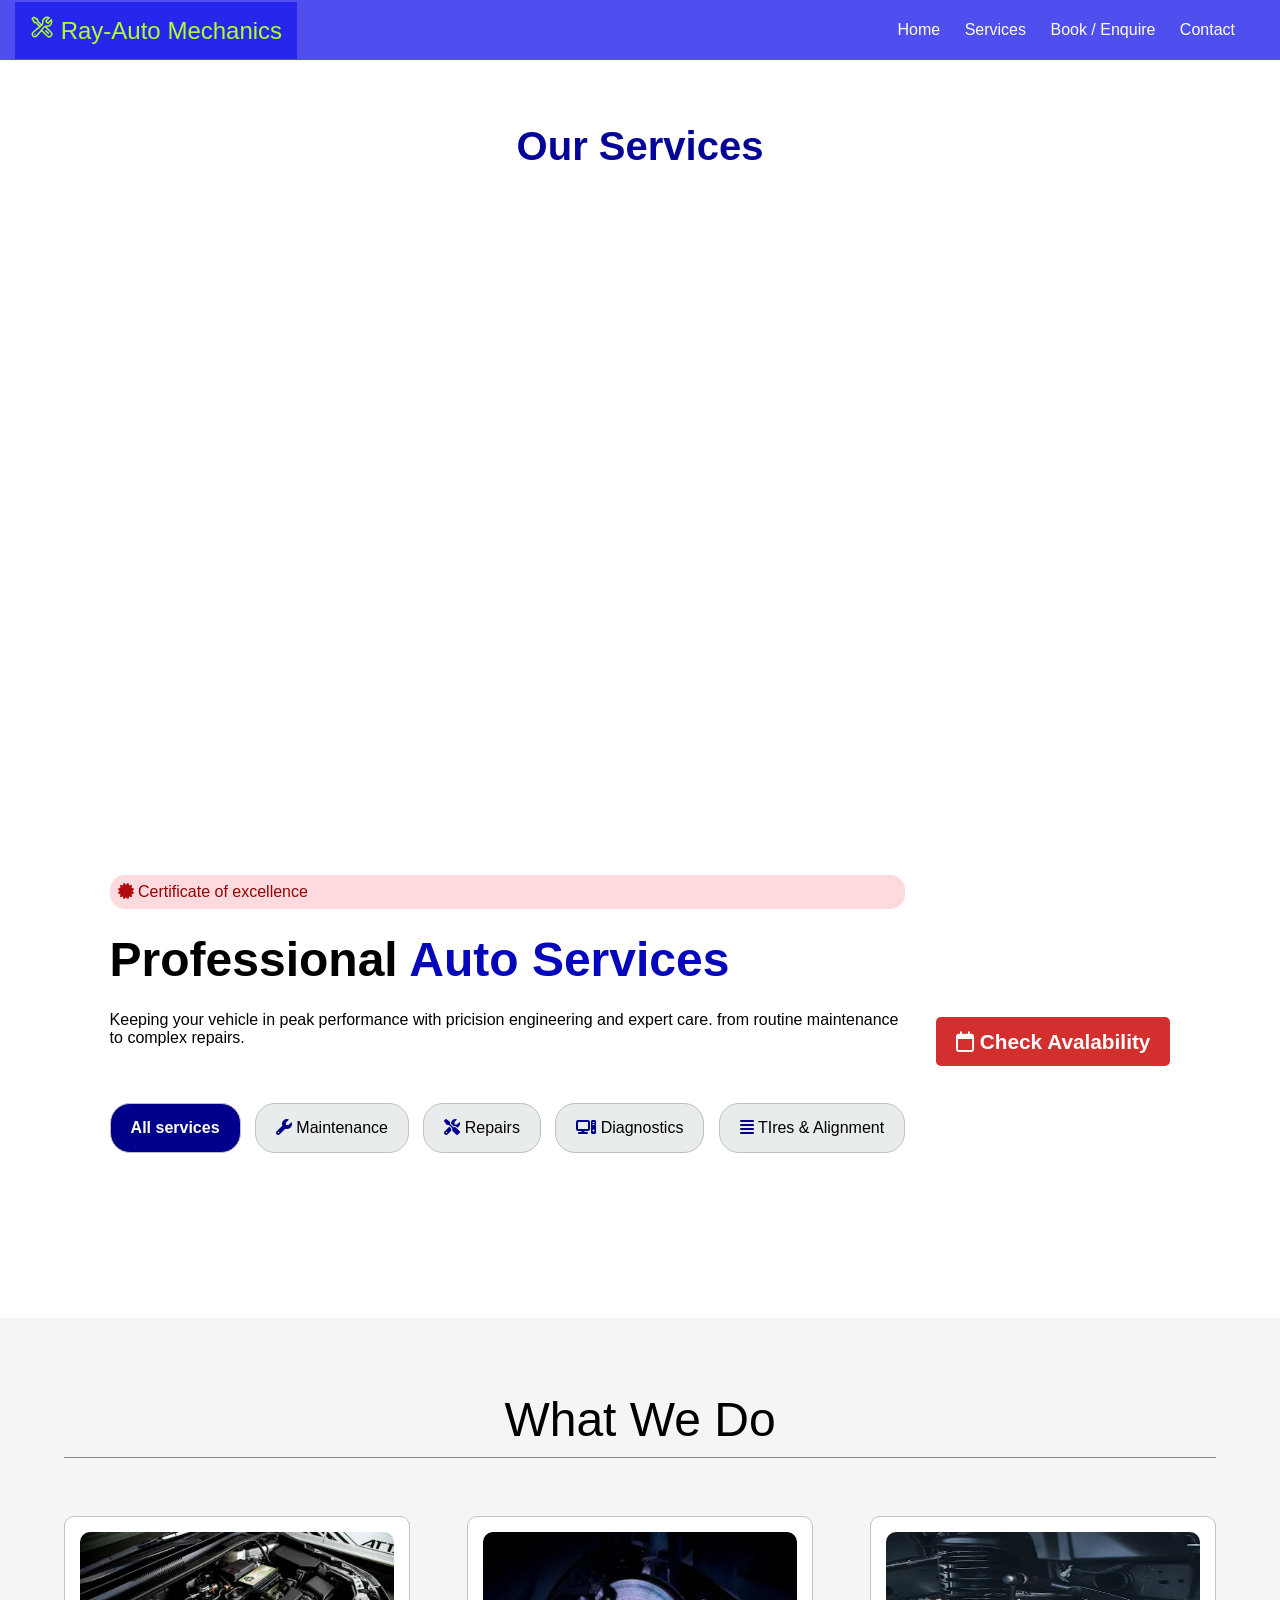
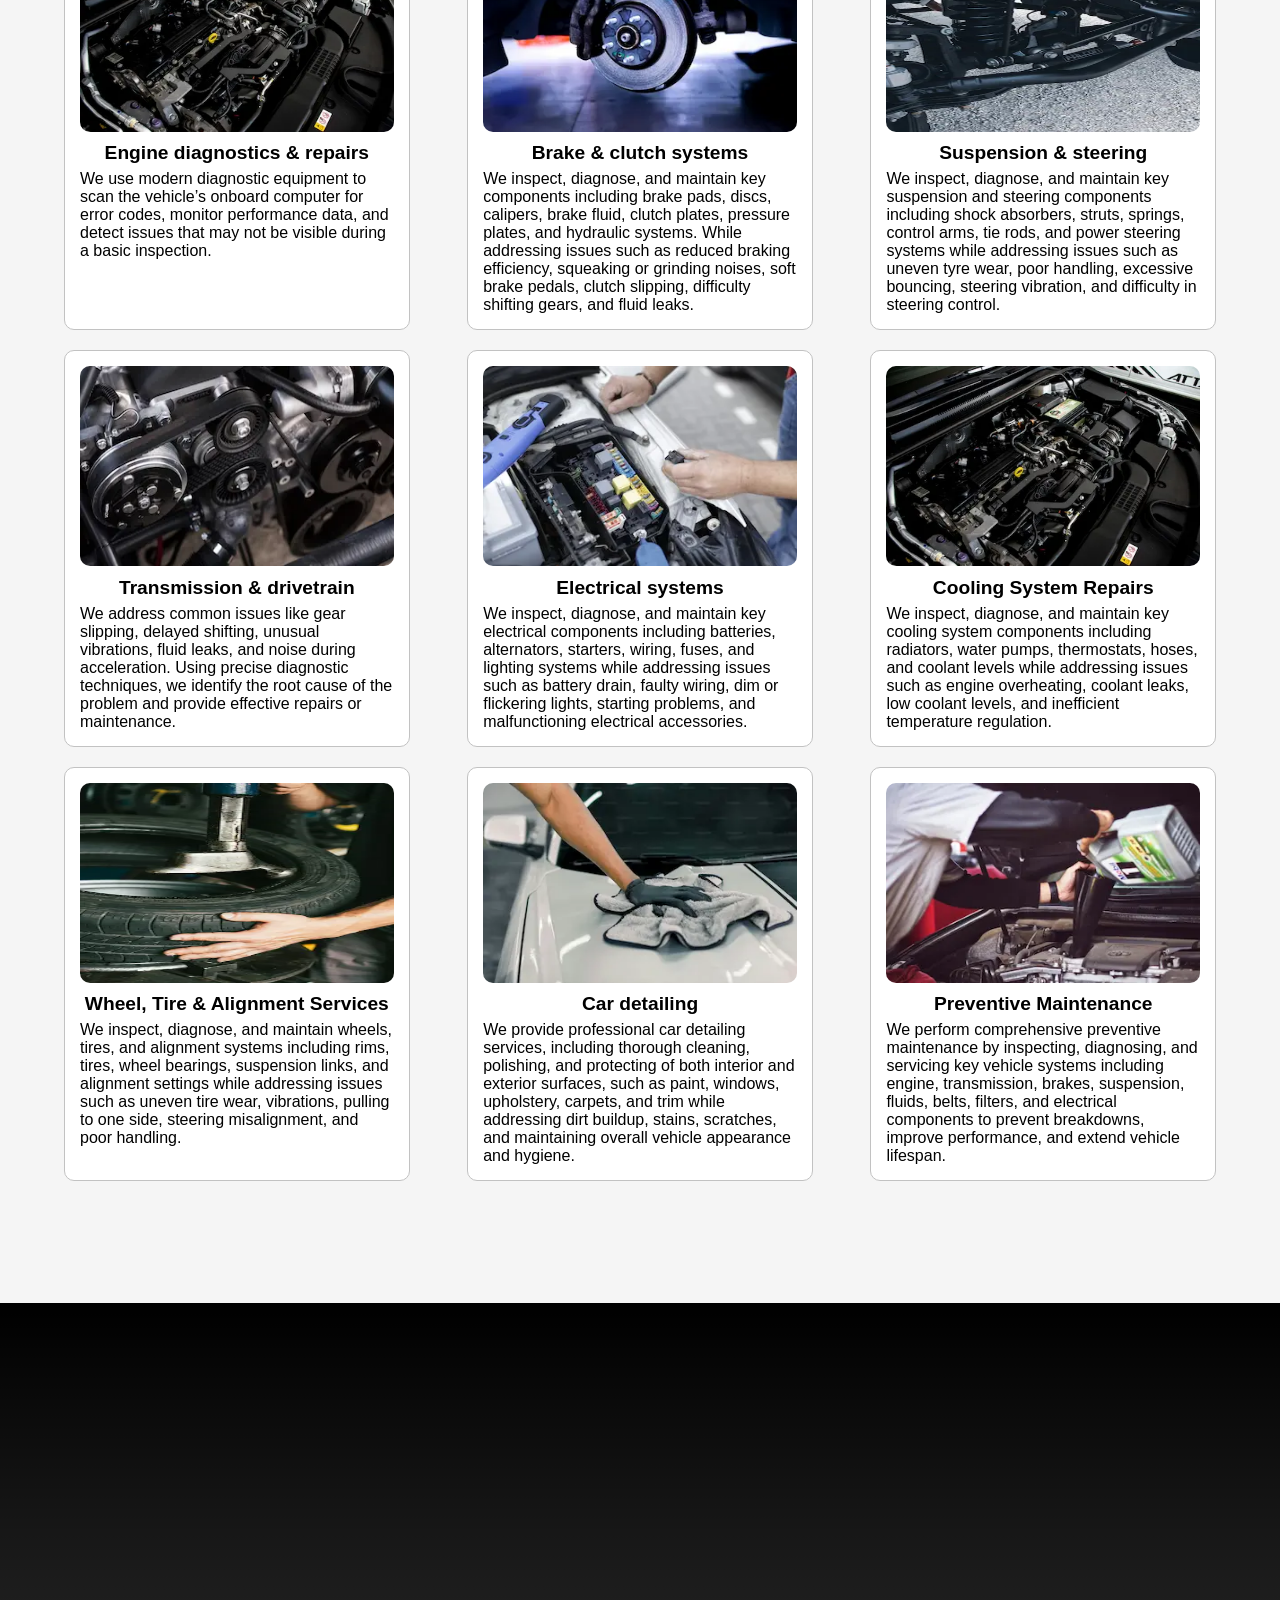
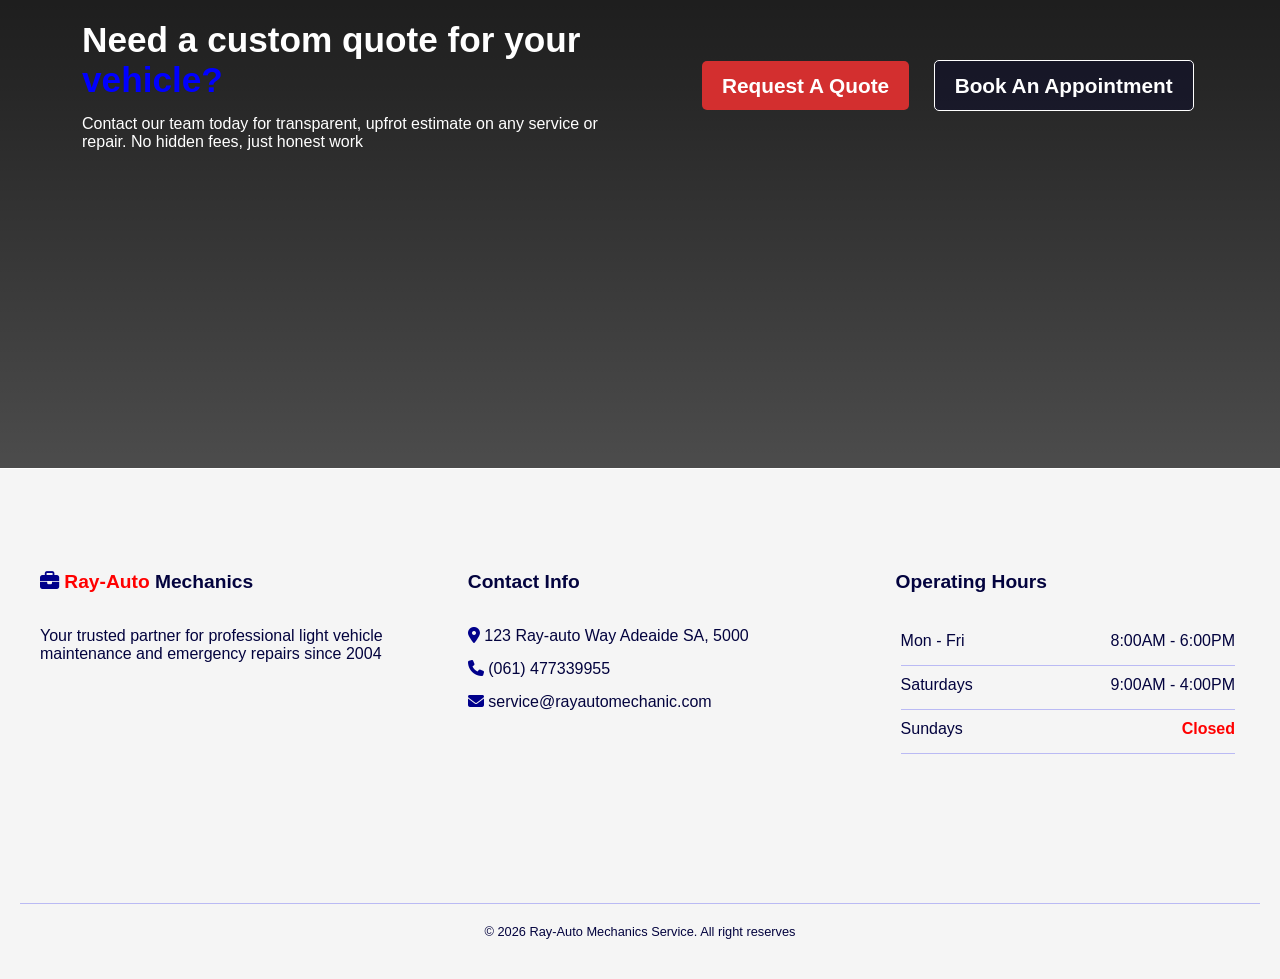
==== commit 497d7827: "Update services.html" ====
--- a/services.html
+++ b/services.html
@@ -184,7 +184,7 @@
         <h2>Need a custom quote for your <span>vehicle?</span></h2>
         <p>
           Contact our team today for transparent, upfrot estimate on any service
-          or epair. No hidden fees, just honest work
+          or repair. No hidden fees, just honest work
         </p>
       </div>
 
--- a/css/style.css
+++ b/css/style.css
@@ -199,7 +199,7 @@
   color: rgb(22, 22, 200);
 }
 i {
-  color: blue;
+  color: darkblue;
 }
 h4 {
   font-size: 2.5rem;
@@ -331,7 +331,52 @@
   padding: 20px;
 }
 
-/* Services */
+/* Services */ 
+.professional {
+  display: flex;
+  justify-content: space-between;
+  align-items: center;
+  margin: 7%;
+}
+.professional-div {
+  width: 75%;
+}
+.professional-div span {
+  color: rgb(6, 6, 186);
+}
+.professional-div h2 {
+  font-size: 3rem;
+  font-weight: 900;
+  margin: 3% 0%;
+}
+.certified {
+  background: rgb(253, 218, 222);
+  color: rgb(151, 3, 3);
+  padding: 8px;
+  border-radius: 15px;
+}
+.nav-btn ul {
+  display: flex;
+  flex-direction: row;
+  justify-content: space-between;
+  margin: 7% 0%;
+}
+.nav-btn ul li {
+  padding: 15px 20px;
+  background: rgb(233, 236, 236);
+  border: 1px solid rgb(190, 190, 190);
+  border-radius: 20px;
+  list-style: none;
+  cursor: pointer;
+}
+
+.nav-btn {
+  width: 100%;
+}
+.btn i {
+  color: white;
+}
+
 .footer-s {
   background: whitesmoke;
   color: rgb(3, 3, 62);
